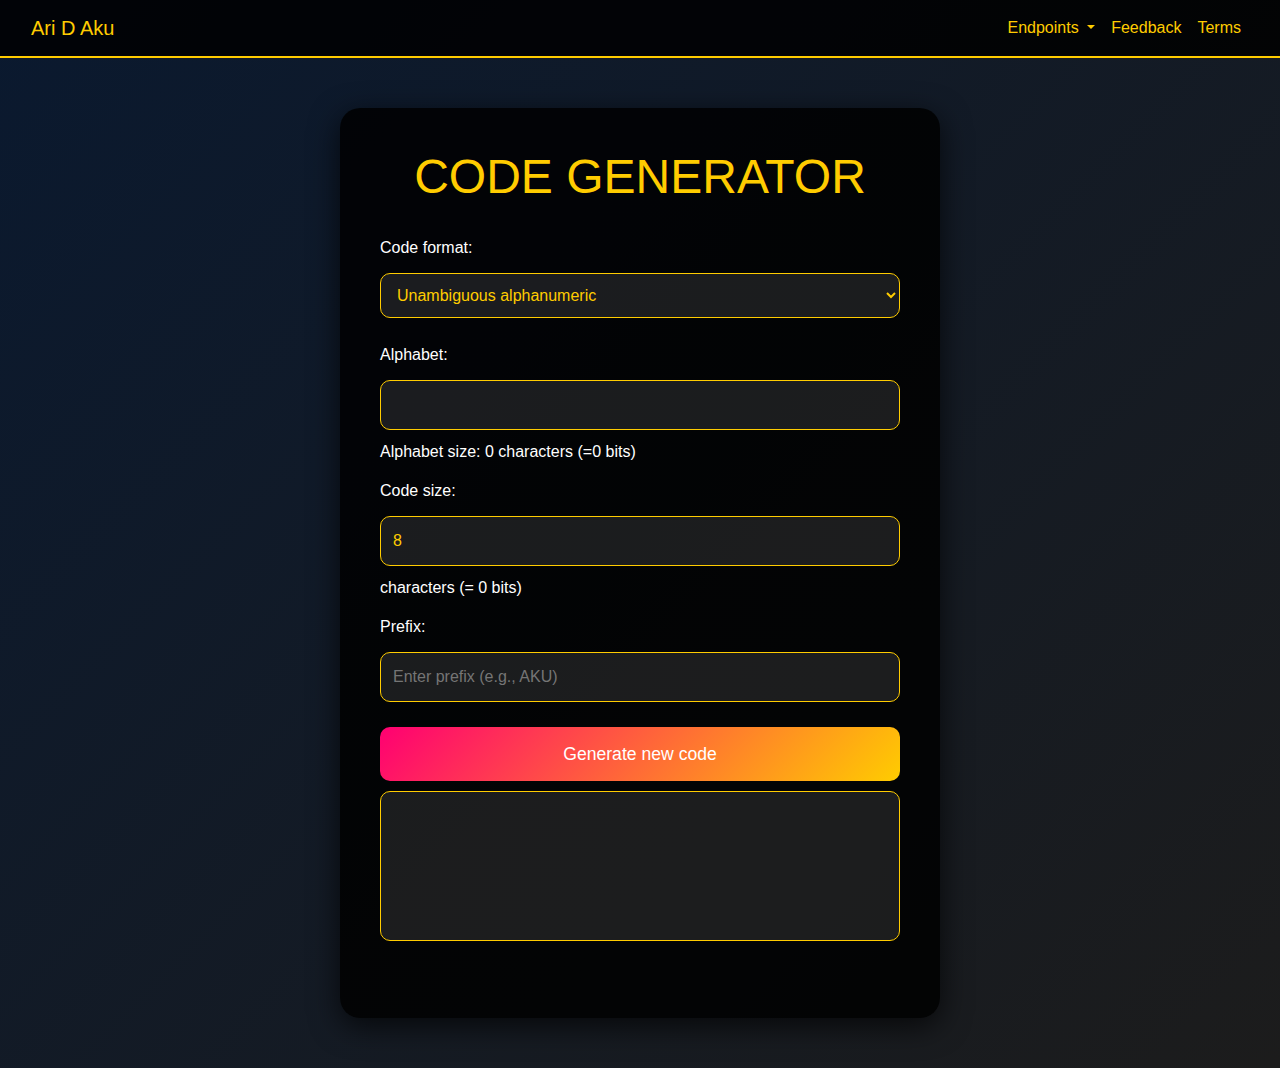
==== random_code_gen.html @ d325c036 "Update random_code_gen.html" ====
<!doctype html>
<html lang="en">

<head>
    <meta charset="UTF-8">
    <meta name="viewport" content="width=device-width, initial-scale=1.0">
    <meta http-equiv="X-UA-Compatible" content="ie=edge">
    <link rel="icon" type="image/x-icon" href="favicon.ico">
    <title>Task Generator</title>
    <!-- Bootstrap CSS -->
    <link rel="stylesheet" href="https://maxcdn.bootstrapcdn.com/bootstrap/4.5.2/css/bootstrap.min.css">
    <link rel="stylesheet" href="https://cdn.jsdelivr.net/npm/bootstrap-icons@1.10.0/font/bootstrap-icons.css">
    <style>
        body {
            font-family: 'Arial', sans-serif;
            background: linear-gradient(135deg, #0a192f, #1c1c1c);
            color: #fff;
            display: flex;
            flex-direction: column;
            min-height: 100vh;
        }

        .navbar {
            background: rgba(0, 0, 0, 0.85);
            border-bottom: 2px solid #ffcc00;
        }

        .navbar-brand {
            color: #ffcc00 !important;
        }

        .navbar-nav .nav-link {
            color: #ffcc00 !important;
            transition: color 0.3s;
        }

        .navbar-nav .nav-link:hover {
            color: #fff !important;
        }

        .dropdown-menu {
            background-color: rgba(0, 0, 0, 0.9);
            border: 1px solid #ffcc00;
            border-radius: 10px;
        }

        .dropdown-item {
            color: #ffcc00;
        }

        .dropdown-item:hover {
            background-color: rgba(255, 204, 0, 0.2);
            color: #fff;
        }

        .dropdown-item.disabled {
            color: rgba(255, 204, 0, 0.5); /* Dimmed color for disabled item */
        }

        .container {
            background: rgba(0, 0, 0, 0.85);
            border-radius: 20px;
            padding: 40px;
            width: 90%;
            max-width: 600px;
            margin: 50px auto;
            box-shadow: 0 8px 30px rgba(0, 0, 0, 0.7);
            text-align: center;
        }

        h1 {
            font-size: 3rem;
            color: #ffcc00;
            margin-bottom: 30px;
            text-transform: uppercase;
        }

        select, input, textarea {
            width: 100%;
            padding: 12px;
            margin: 10px 0;
            border-radius: 10px;
            border: 1px solid #ffcc00;
            background-color: rgba(255, 255, 255, 0.1);
            color: #ffcc00;
            font-size: 1rem;
            transition: background-color 0.3s, transform 0.3s;
        }

        select:focus, input:focus, textarea:focus {
            background-color: rgba(255, 255, 255, 0.2);
            outline: none;
            transform: scale(1.02);
        }

        textarea {
            resize: none;
            height: 150px;
        }

        .btn {
            background: linear-gradient(135deg, #ff0072, #ffcc00);
            color: #fff;
            padding: 14px;
            border: none;
            border-radius: 10px;
            font-size: 1.1rem;
            cursor: pointer;
            transition: background 0.3s, transform 0.3s;
            width: 100%;
        }

        .btn:hover {
            background: linear-gradient(135deg, #e6005c, #e6b800);
            transform: translateY(-3px);
        }

        .box {
            margin: 20px 0;
            text-align: left;
        }

        .box p {
            margin-bottom: 15px;
        }

        .box select, .box input {
            margin-top: 5px;
        }

        footer {
            margin-top: auto;
            font-size: 12px;
            color: #fff;
            text-align: center;
            padding: 20px 0;
        }
    </style>

</head>

<body onLoad="init()">

     <!-- Navbar -->
    <nav class="navbar navbar-expand-lg navbar-dark">
        <div class="container-fluid">
            <a class="navbar-brand" href="index">Ari D Aku</a>
            <button class="navbar-toggler" type="button" data-bs-toggle="collapse" data-bs-target="#navbarNav"
                aria-controls="navbarNav" aria-expanded="false" aria-label="Toggle navigation">
                <span class="navbar-toggler-icon"></span>
            </button>
            <div class="collapse navbar-collapse justify-content-end" id="navbarNav"> <!-- Align to the right -->
                <ul class="navbar-nav ms-md-auto">
                    <li class="nav-item dropdown">
                        <a class="nav-link dropdown-toggle" href="#" id="endpointsDropdown" role="button" data-toggle="dropdown" aria-haspopup="true" aria-expanded="false">
                            Endpoints
                        </a>
                        <div class="dropdown-menu" aria-labelledby="endpointsDropdown">
                            <a class="dropdown-item" href="random_task_gen">Task Generator</a>
                            <a class="dropdown-item" href="random_code_gen">Code Generator</a>
                            <a class="dropdown-item disabled" href="#">More Coming Soon</a>
                        </div>
                    </li>
                    <li class="nav-item">
                        <a class="nav-link active" href="feedback"><i class="me-2"></i>Feedback</a>
                    </li>
                    <li class="nav-item">
                        <a class="nav-link active" href="term"><i class="me-2"></i>Terms</a>
                    </li>
                </ul>
            </div>
        </div>
    </nav>

    <div class="container">
        <h1>Code Generator</h1>

        <div class="box">
            <p>
                <label for="codeformat">Code format:</label>
                <select id="codeformat" onChange="generate_code_with_new_alphabet(true)">
                    <option value="hex">Hex</option>
                    <option value="dec">Decimal</option>
                    <option value="bin">Binary</option>
                    <option value="mime64">MIME base64</option>
                    <option value="unambig_ascii">Unambiguous ASCII</option>
                    <option value="unambig_alphanum" selected>Unambiguous alphanumeric</option>
                    <option value="user">User defined</option>
                </select>
            </p>

            <p>
                <label for="alphabet">Alphabet:</label>
                <input type="text" id="alphabet" onFocus="this.select()" onChange="generate_code_with_new_alphabet(false)">
                <span>Alphabet size: <span id="alph_nchars">0</span> characters (=<span id="alph_nbits">0</span> bits)</span>
            </p>

            <p>
                <label for="codesize">Code size:</label>
                <input type="text" id="codesize" value="8" size="4" maxlength="4" onFocus="this.select()" onChange="generate_code()"> characters 
                (= <span id="code_nbits">0</span> bits)
            </p>

            <p>
                <label for="prefix">Prefix:</label>
                <input type="text" id="prefix" onFocus="this.select()" placeholder="Enter prefix (e.g., AKU)">
            </p>

            <button class="btn" type="button" onClick="generate_code()">Generate new code</button>
            <textarea id="code" readonly onFocus="this.select()"></textarea>
        </div>
    </div>

    <!-- Bootstrap JS, Popper.js, and jQuery -->
    <script src="https://code.jquery.com/jquery-3.5.1.slim.min.js"></script>
    <script src="https://cdn.jsdelivr.net/npm/@popperjs/core@2.9.2/dist/umd/popper.min.js"></script>
    <script src="https://stackpath.bootstrapcdn.com/bootstrap/4.5.2/js/bootstrap.min.js"></script>

</body>

</html>
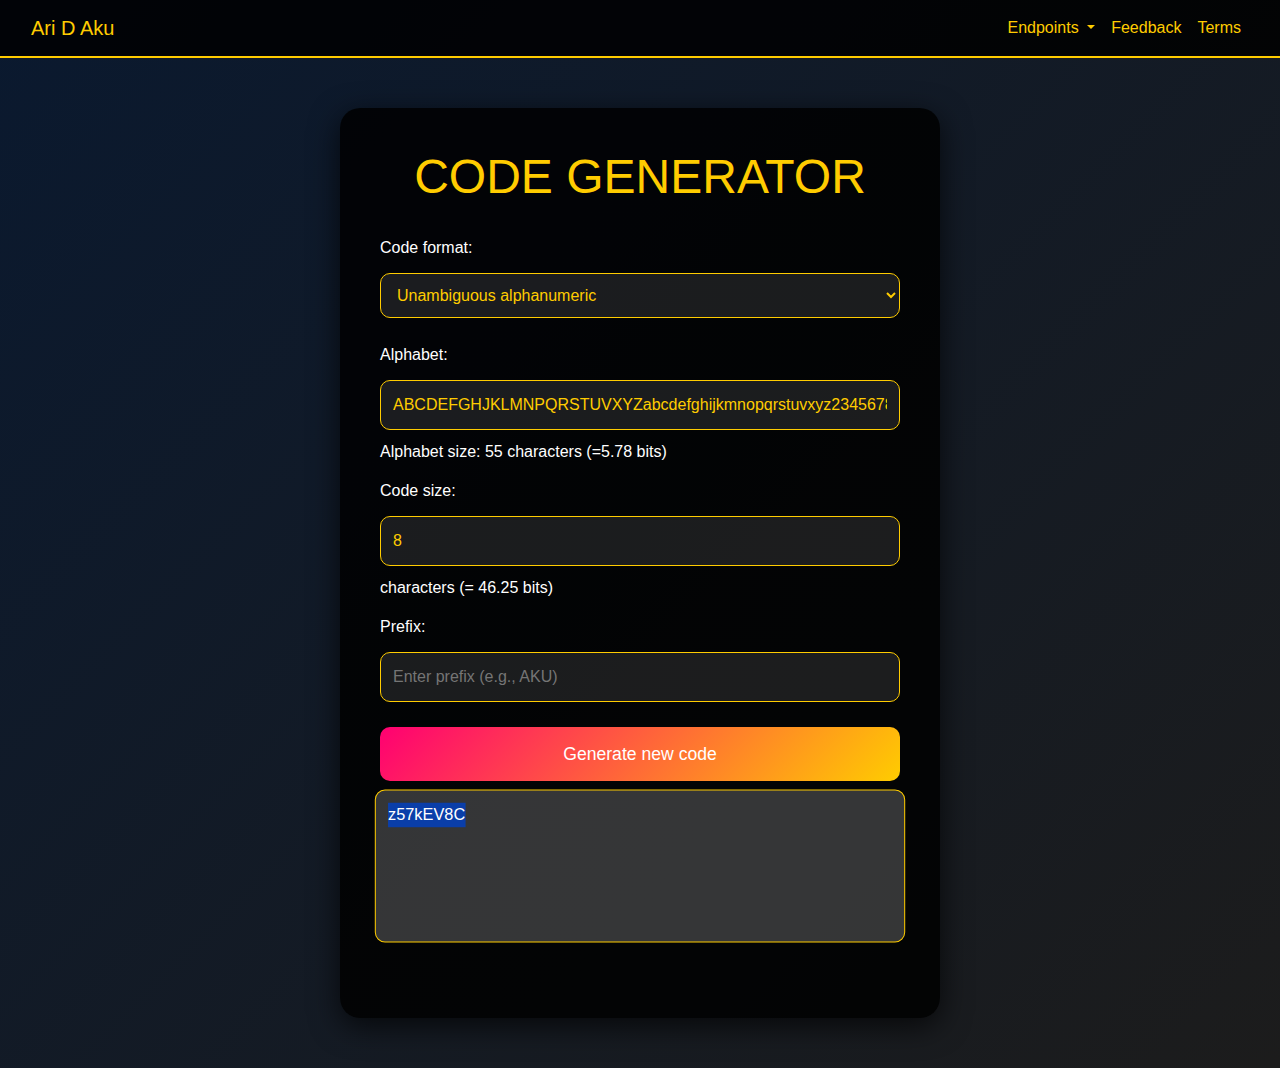
==== commit d0919ff6: "Update random_code_gen.html" ====
--- a/random_code_gen.html
+++ b/random_code_gen.html
@@ -137,6 +137,128 @@
         }
     </style>
 
+        <script type="text/javascript">
+        "use strict";
+
+        var codeformat_elem;
+        var alphabet_elem;
+        var alphabet_nchars_elem;
+        var alphabet_nbits_elem;
+        var codesize_elem;
+        var code_nbits_elem;
+        var code_elem;
+        var prefix_elem; // New variable for prefix input
+
+        const alphabets = {
+            hex: '0123456789ABCDEF',
+            dec: '0123456789',
+            bin: '01',
+            mime64: 'ABCDEFGHIJKLMNOPQRSTUVWXYZabcdefghijklmnopqrstuvwxyz0123456789+/',
+            unambig_ascii: 'ABCDEFGHJKLMNPQRSTUVXYZabcdefghijkmnopqrstuvxyz23456789!#$%&*+-./:;=?@[\]{}',
+            unambig_alphanum: 'ABCDEFGHJKLMNPQRSTUVXYZabcdefghijkmnopqrstuvxyz23456789'
+        };
+
+        var current_alphabet_codepoints;
+
+        function utf16_string_to_unicode_list(s) {
+            var unicode_list = [];
+            for (var i = 0; i < s.length; i++) {
+                var unicode_code = s.charCodeAt(i);
+                if (unicode_code >= 0xD800 && unicode_code < 0xDC00 && i < s.length - 1) {
+                    var utf16_2nd_code = s.charCodeAt(++i);
+                    if (utf16_2nd_code < 0xDC00 || utf16_2nd_code >= 0xE000) {
+                        i--;
+                    } else {
+                        unicode_code = (((unicode_code - 0xD800) << 10) | (utf16_2nd_code - 0xDC00)) + 0x10000;
+                    }
+                }
+                unicode_list.push(unicode_code);
+            }
+            return unicode_list;
+        }
+
+        function codepoint_to_utf16_string(code) {
+            if (code < 0x10000) {
+                return String.fromCharCode(code);
+            } else if (code >= 0x110000) {
+                return '\uFFFD';
+            } else {
+                code -= 0x10000;
+                return String.fromCharCode((code >> 10) + 0xD800, (code & 0x3FF) + 0xDC00);
+            }
+        }
+
+        function generate_code() {
+            const nchars = +codesize_elem.value;
+            const prefix = prefix_elem.value.trim(); // Get the prefix value
+            if (isNaN(nchars) || (nchars < 1) || (nchars > 1000)) {
+                code_elem.value = 'Invalid code size! Must be 1 - 1000.';
+                return;
+            }
+            const format = codeformat_elem.value;
+            const is_unambig = format.startsWith('unambig');
+            const alphlen = current_alphabet_codepoints.length;
+            code_nbits_elem.innerText = (nchars * Math.log2(alphlen)).toFixed(2);
+            let code = prefix; // Start the code with the prefix
+            let last_ch = '';
+            for (let i = 0; i < nchars; i++) {
+                let ch;
+                do {
+                    const codepoint = current_alphabet_codepoints[Math.floor(Math.random() * alphlen)];
+                    ch = codepoint_to_utf16_string(codepoint);
+                } while (is_unambig && ['vv', 'VV', 'rn', 'rm'].includes(last_ch + ch));
+                code += ch; // Append to the code
+                last_ch = ch;
+            }
+            code_elem.value = code; // Set the final code
+            code_elem.focus();
+            code_elem.select();
+        }
+
+        function generate_code_with_new_alphabet(use_predefined) {
+            if (use_predefined) {
+                const format = codeformat_elem.value;
+                const alphabet = alphabets[format];
+                if (alphabet) {
+                    alphabet_elem.value = alphabet;
+                } else {
+                    codeformat_elem.value = 'user';
+                }
+                current_alphabet_codepoints = utf16_string_to_unicode_list(alphabet_elem.value);
+            } else {
+                current_alphabet_codepoints = utf16_string_to_unicode_list(alphabet_elem.value);
+                current_alphabet_codepoints = Array.from(new Set(current_alphabet_codepoints));
+                alphabet_elem.value = unicode_list_to_utf16_string(current_alphabet_codepoints);
+                codeformat_elem.value = 'user';
+                for (const format in alphabets) {
+                    if (alphabet_elem.value == alphabets[format]) {
+                        codeformat_elem.value = format;
+                        break;
+                    }
+                }
+            }
+            alphabet_nchars_elem.innerText = current_alphabet_codepoints.length
+            alphabet_nbits_elem.innerText = Math.log2(current_alphabet_codepoints.length).toFixed(2);
+            generate_code();
+        }
+
+        function init() {
+            codeformat_elem = document.getElementById('codeformat');
+            alphabet_elem = document.getElementById('alphabet');
+            alphabet_nchars_elem = document.getElementById('alph_nchars');
+            alphabet_nbits_elem = document.getElementById('alph_nbits');
+            codesize_elem = document.getElementById('codesize');
+            code_nbits_elem = document.getElementById('code_nbits');
+            code_elem = document.getElementById('code');
+            prefix_elem = document.getElementById('prefix'); // Initialize prefix element
+
+            generate_code_with_new_alphabet(true); // Use default alphabet
+        }
+
+        window.addEventListener('load', init, false);
+    </script>
+
+    
 </head>
 
 <body onLoad="init()">
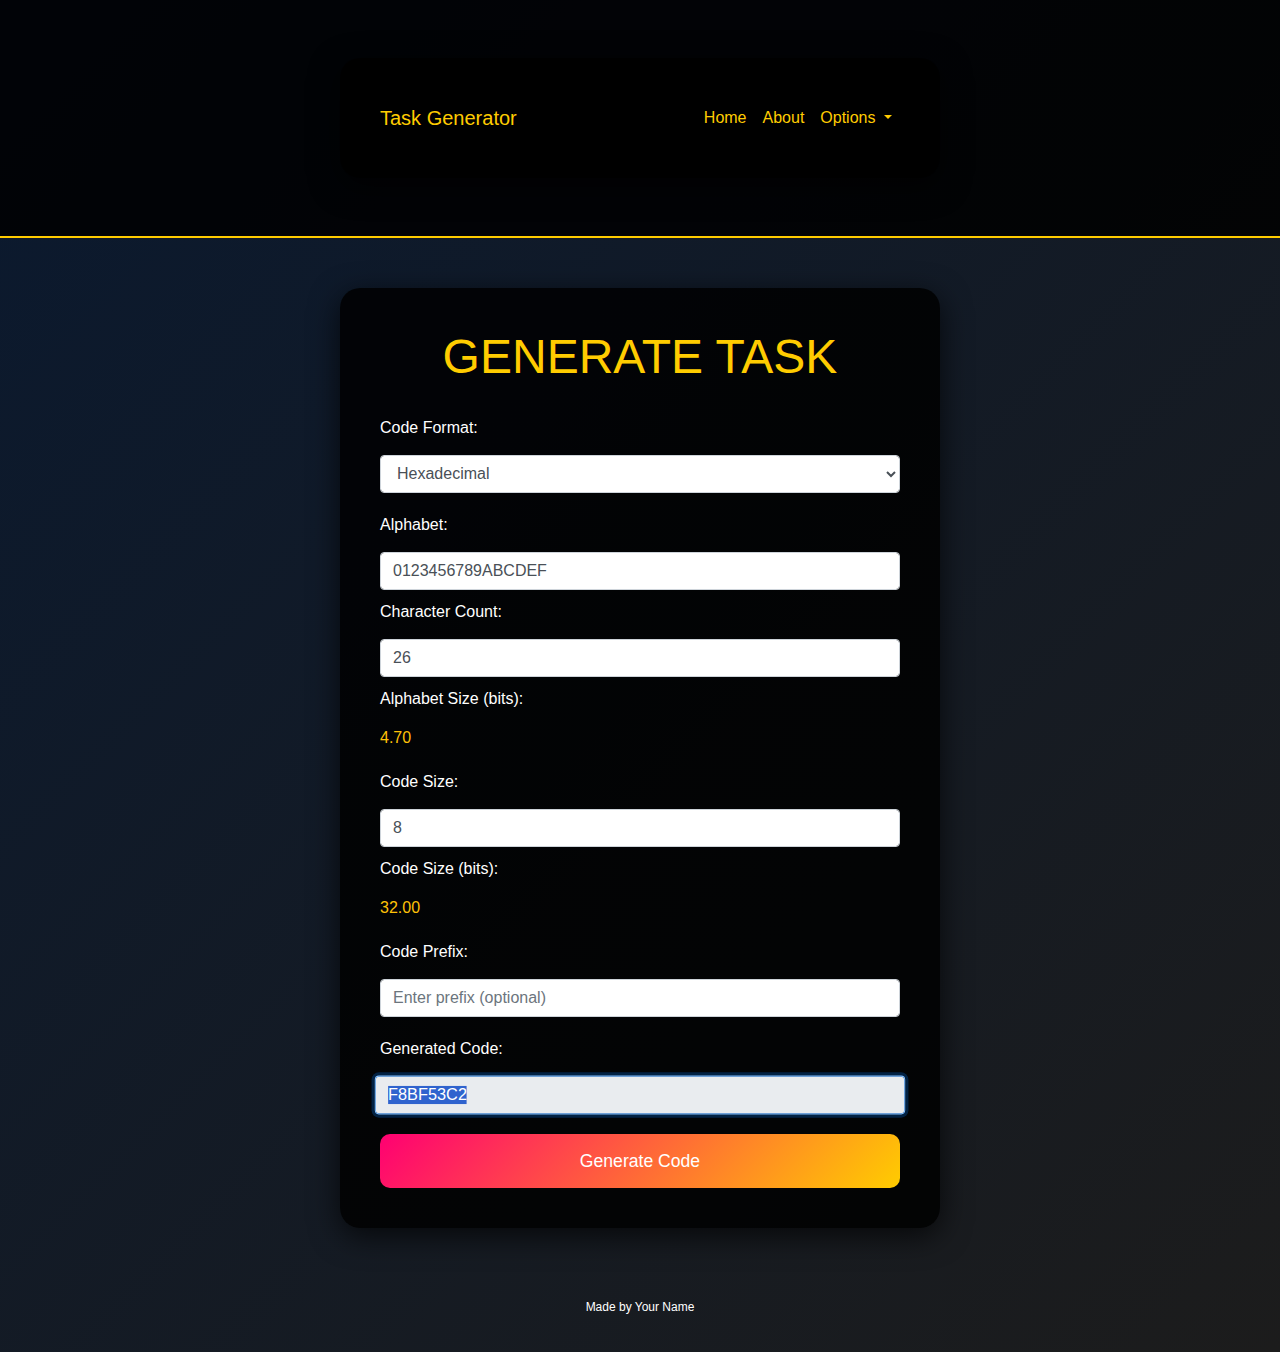
==== commit 9408af5f: "Update random_code_gen.html" ====
--- a/random_code_gen.html
+++ b/random_code_gen.html
@@ -31,11 +31,12 @@
 
         .navbar-nav .nav-link {
             color: #ffcc00 !important;
-            transition: color 0.3s;
+            transition: color 0.3s, transform 0.3s;
         }
 
         .navbar-nav .nav-link:hover {
             color: #fff !important;
+            transform: scale(1.1);
         }
 
         .dropdown-menu {
@@ -54,7 +55,7 @@
         }
 
         .dropdown-item.disabled {
-            color: rgba(255, 204, 0, 0.5); /* Dimmed color for disabled item */
+            color: rgba(255, 204, 0, 0.5);
         }
 
         .container {
@@ -66,6 +67,11 @@
             margin: 50px auto;
             box-shadow: 0 8px 30px rgba(0, 0, 0, 0.7);
             text-align: center;
+            transition: transform 0.3s;
+        }
+
+        .container:hover {
+            transform: scale(1.02);
         }
 
         h1 {
@@ -75,7 +81,9 @@
             text-transform: uppercase;
         }
 
-        select, input, textarea {
+        select,
+        input,
+        textarea {
             width: 100%;
             padding: 12px;
             margin: 10px 0;
@@ -84,13 +92,22 @@
             background-color: rgba(255, 255, 255, 0.1);
             color: #ffcc00;
             font-size: 1rem;
-            transition: background-color 0.3s, transform 0.3s;
-        }
-
-        select:focus, input:focus, textarea:focus {
+            transition: background-color 0.3s, transform 0.3s, box-shadow 0.3s;
+        }
+
+        select:hover,
+        input:hover,
+        textarea:hover {
+            box-shadow: 0 0 10px rgba(255, 204, 0, 0.5);
+        }
+
+        select:focus,
+        input:focus,
+        textarea:focus {
             background-color: rgba(255, 255, 255, 0.2);
             outline: none;
             transform: scale(1.02);
+            box-shadow: 0 0 10px rgba(255, 204, 0, 0.7);
         }
 
         textarea {
@@ -106,13 +123,14 @@
             border-radius: 10px;
             font-size: 1.1rem;
             cursor: pointer;
-            transition: background 0.3s, transform 0.3s;
+            transition: background 0.3s, transform 0.3s, box-shadow 0.3s;
             width: 100%;
         }
 
         .btn:hover {
             background: linear-gradient(135deg, #e6005c, #e6b800);
             transform: translateY(-3px);
+            box-shadow: 0 5px 15px rgba(255, 204, 0, 0.5);
         }
 
         .box {
@@ -124,7 +142,8 @@
             margin-bottom: 15px;
         }
 
-        .box select, .box input {
+        .box select,
+        .box input {
             margin-top: 5px;
         }
 
@@ -137,7 +156,7 @@
         }
     </style>
 
-        <script type="text/javascript">
+    <script type="text/javascript">
         "use strict";
 
         var codeformat_elem;
@@ -227,67 +246,54 @@
                 current_alphabet_codepoints = utf16_string_to_unicode_list(alphabet_elem.value);
             } else {
                 current_alphabet_codepoints = utf16_string_to_unicode_list(alphabet_elem.value);
-                current_alphabet_codepoints = Array.from(new Set(current_alphabet_codepoints));
-                alphabet_elem.value = unicode_list_to_utf16_string(current_alphabet_codepoints);
-                codeformat_elem.value = 'user';
-                for (const format in alphabets) {
-                    if (alphabet_elem.value == alphabets[format]) {
-                        codeformat_elem.value = format;
-                        break;
-                    }
-                }
-            }
-            alphabet_nchars_elem.innerText = current_alphabet_codepoints.length
-            alphabet_nbits_elem.innerText = Math.log2(current_alphabet_codepoints.length).toFixed(2);
+            }
+            codesize_elem.value = Math.min(Math.max(codesize_elem.value, 1), 1000);
             generate_code();
         }
 
         function init() {
             codeformat_elem = document.getElementById('codeformat');
             alphabet_elem = document.getElementById('alphabet');
-            alphabet_nchars_elem = document.getElementById('alph_nchars');
-            alphabet_nbits_elem = document.getElementById('alph_nbits');
+            alphabet_nchars_elem = document.getElementById('alphabet_nchars');
+            alphabet_nbits_elem = document.getElementById('alphabet_nbits');
             codesize_elem = document.getElementById('codesize');
             code_nbits_elem = document.getElementById('code_nbits');
             code_elem = document.getElementById('code');
             prefix_elem = document.getElementById('prefix'); // Initialize prefix element
-
-            generate_code_with_new_alphabet(true); // Use default alphabet
-        }
-
-        window.addEventListener('load', init, false);
+            codeformat_elem.addEventListener('change', function () { generate_code_with_new_alphabet(true); });
+            alphabet_elem.addEventListener('input', function () { generate_code_with_new_alphabet(false); });
+            alphabet_nchars_elem.addEventListener('input', function () { alphabet_nbits_elem.innerText = (Math.log2(+alphabet_nchars_elem.value)).toFixed(2); });
+            codesize_elem.addEventListener('input', function () { generate_code(); });
+            prefix_elem.addEventListener('input', function () { generate_code(); }); // Event listener for prefix input
+            generate_code_with_new_alphabet(true);
+        }
+
+        window.onload = init;
     </script>
-
-    
 </head>
 
-<body onLoad="init()">
-
-     <!-- Navbar -->
+<body>
     <nav class="navbar navbar-expand-lg navbar-dark">
-        <div class="container-fluid">
-            <a class="navbar-brand" href="index">Ari D Aku</a>
-            <button class="navbar-toggler" type="button" data-bs-toggle="collapse" data-bs-target="#navbarNav"
-                aria-controls="navbarNav" aria-expanded="false" aria-label="Toggle navigation">
-                <span class="navbar-toggler-icon"></span>
-            </button>
-            <div class="collapse navbar-collapse justify-content-end" id="navbarNav"> <!-- Align to the right -->
-                <ul class="navbar-nav ms-md-auto">
-                    <li class="nav-item dropdown">
-                        <a class="nav-link dropdown-toggle" href="#" id="endpointsDropdown" role="button" data-toggle="dropdown" aria-haspopup="true" aria-expanded="false">
-                            Endpoints
-                        </a>
-                        <div class="dropdown-menu" aria-labelledby="endpointsDropdown">
-                            <a class="dropdown-item" href="random_task_gen">Task Generator</a>
-                            <a class="dropdown-item" href="random_code_gen">Code Generator</a>
-                            <a class="dropdown-item disabled" href="#">More Coming Soon</a>
-                        </div>
+        <div class="container">
+            <a class="navbar-brand" href="#">Task Generator</a>
+            <div class="collapse navbar-collapse" id="navbarNav">
+                <ul class="navbar-nav ml-auto">
+                    <li class="nav-item">
+                        <a class="nav-link active" href="#">Home</a>
                     </li>
                     <li class="nav-item">
-                        <a class="nav-link active" href="feedback"><i class="me-2"></i>Feedback</a>
+                        <a class="nav-link" href="#">About</a>
                     </li>
-                    <li class="nav-item">
-                        <a class="nav-link active" href="term"><i class="me-2"></i>Terms</a>
+                    <li class="nav-item dropdown">
+                        <a class="nav-link dropdown-toggle" href="#" id="navbarDropdown" role="button" data-toggle="dropdown" aria-haspopup="true" aria-expanded="false">
+                            Options
+                        </a>
+                        <div class="dropdown-menu" aria-labelledby="navbarDropdown">
+                            <a class="dropdown-item" href="#">Action 1</a>
+                            <a class="dropdown-item" href="#">Action 2</a>
+                            <div class="dropdown-divider"></div>
+                            <a class="dropdown-item disabled" href="#">Something else here</a>
+                        </div>
                     </li>
                 </ul>
             </div>
@@ -295,49 +301,52 @@
     </nav>
 
     <div class="container">
-        <h1>Code Generator</h1>
-
-        <div class="box">
-            <p>
-                <label for="codeformat">Code format:</label>
-                <select id="codeformat" onChange="generate_code_with_new_alphabet(true)">
-                    <option value="hex">Hex</option>
-                    <option value="dec">Decimal</option>
-                    <option value="bin">Binary</option>
-                    <option value="mime64">MIME base64</option>
-                    <option value="unambig_ascii">Unambiguous ASCII</option>
-                    <option value="unambig_alphanum" selected>Unambiguous alphanumeric</option>
-                    <option value="user">User defined</option>
-                </select>
-            </p>
-
-            <p>
-                <label for="alphabet">Alphabet:</label>
-                <input type="text" id="alphabet" onFocus="this.select()" onChange="generate_code_with_new_alphabet(false)">
-                <span>Alphabet size: <span id="alph_nchars">0</span> characters (=<span id="alph_nbits">0</span> bits)</span>
-            </p>
-
-            <p>
-                <label for="codesize">Code size:</label>
-                <input type="text" id="codesize" value="8" size="4" maxlength="4" onFocus="this.select()" onChange="generate_code()"> characters 
-                (= <span id="code_nbits">0</span> bits)
-            </p>
-
-            <p>
-                <label for="prefix">Prefix:</label>
-                <input type="text" id="prefix" onFocus="this.select()" placeholder="Enter prefix (e.g., AKU)">
-            </p>
-
-            <button class="btn" type="button" onClick="generate_code()">Generate new code</button>
-            <textarea id="code" readonly onFocus="this.select()"></textarea>
-        </div>
+        <h1>Generate Task</h1>
+        <div class="box">
+            <p>Code Format:</p>
+            <select id="codeformat" class="form-control">
+                <option value="hex">Hexadecimal</option>
+                <option value="dec">Decimal</option>
+                <option value="bin">Binary</option>
+                <option value="mime64">Base64</option>
+                <option value="unambig_ascii">Unambiguous ASCII</option>
+                <option value="unambig_alphanum">Unambiguous Alphanumeric</option>
+                <option value="user">User-defined</option>
+            </select>
+        </div>
+        <div class="box">
+            <p>Alphabet:</p>
+            <input type="text" id="alphabet" class="form-control" value="ABCDEFGHIJKLMNOPQRSTUVWXYZ" />
+            <p>Character Count:</p>
+            <input type="number" id="alphabet_nchars" class="form-control" value="26" />
+            <p>Alphabet Size (bits):</p>
+            <p id="alphabet_nbits" class="text-warning">4.70</p>
+        </div>
+        <div class="box">
+            <p>Code Size:</p>
+            <input type="number" id="codesize" class="form-control" value="8" />
+            <p>Code Size (bits):</p>
+            <p id="code_nbits" class="text-warning">18.36</p>
+        </div>
+        <div class="box">
+            <p>Code Prefix:</p>
+            <input type="text" id="prefix" class="form-control" placeholder="Enter prefix (optional)" />
+        </div>
+        <div class="box">
+            <p>Generated Code:</p>
+            <input type="text" id="code" class="form-control" readonly />
+        </div>
+        <button type="button" class="btn" onclick="generate_code()">Generate Code</button>
     </div>
 
-    <!-- Bootstrap JS, Popper.js, and jQuery -->
+    <footer>
+        <p>Made by Your Name</p>
+    </footer>
+
+    <!-- Bootstrap JS and dependencies -->
     <script src="https://code.jquery.com/jquery-3.5.1.slim.min.js"></script>
-    <script src="https://cdn.jsdelivr.net/npm/@popperjs/core@2.9.2/dist/umd/popper.min.js"></script>
-    <script src="https://stackpath.bootstrapcdn.com/bootstrap/4.5.2/js/bootstrap.min.js"></script>
-
+    <script src="https://cdn.jsdelivr.net/npm/@popperjs/core@2.10.2/dist/umd/popper.min.js"></script>
+    <script src="https://maxcdn.bootstrapcdn.com/bootstrap/4.5.2/js/bootstrap.min.js"></script>
 </body>
 
 </html>
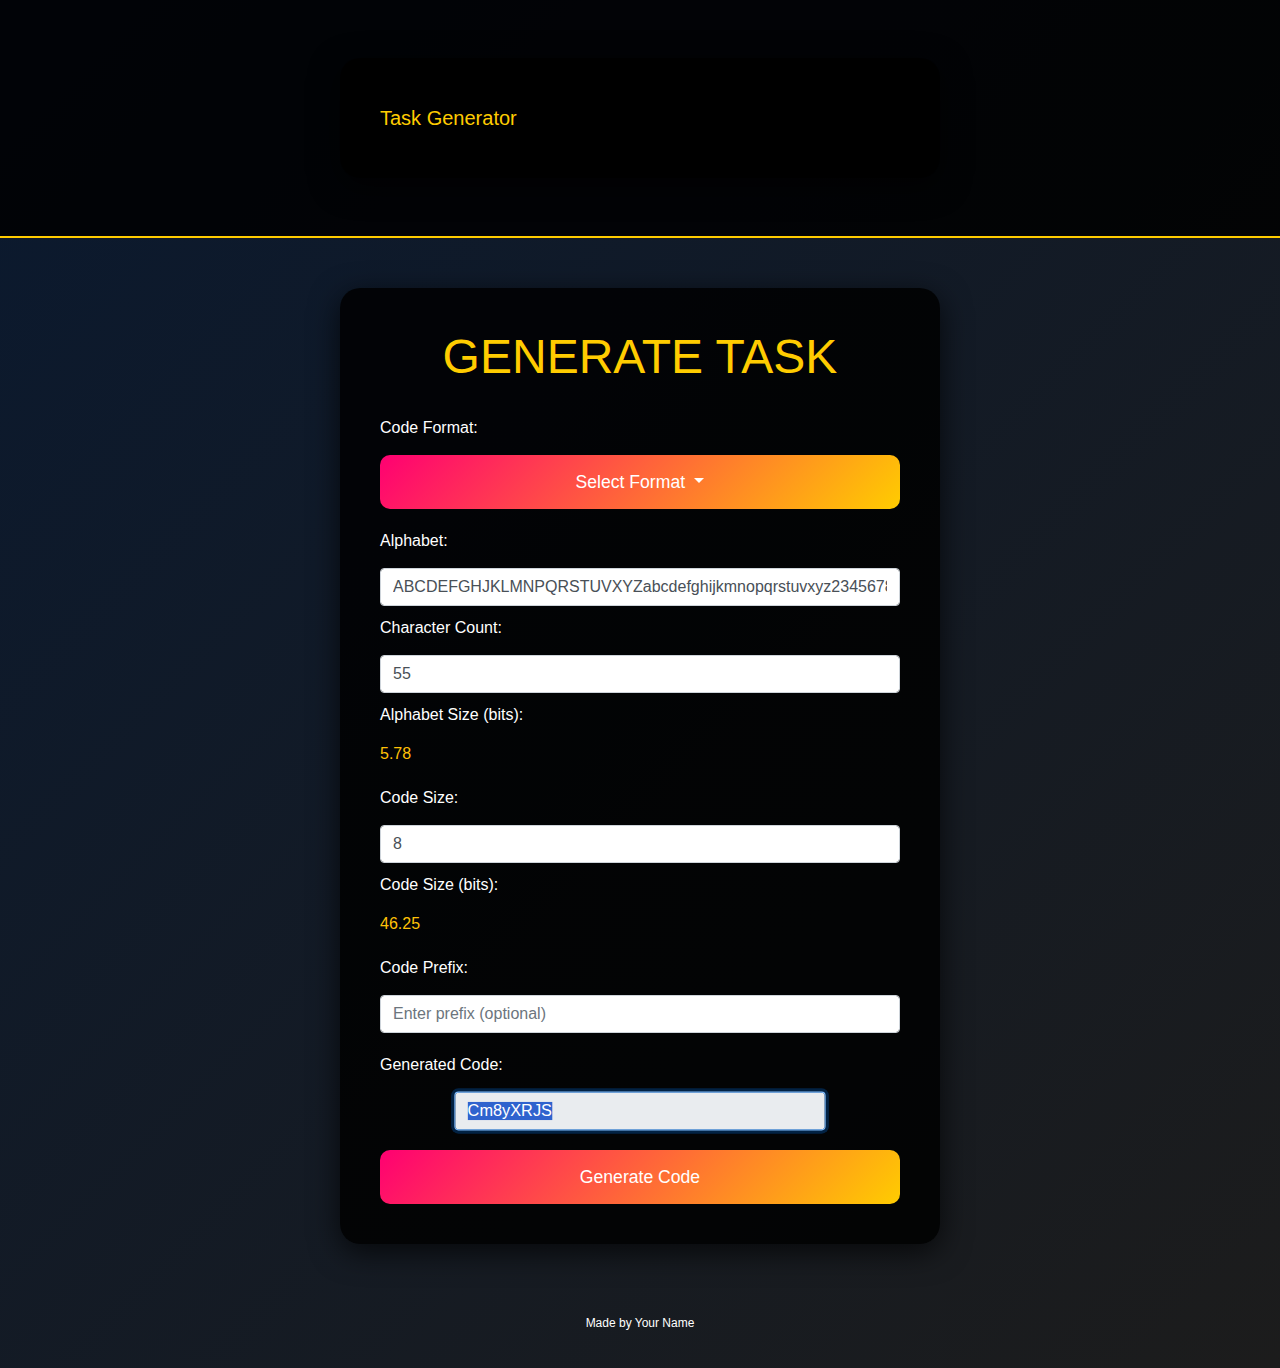
==== commit 3e0a806d: "Update random_code_gen.html" ====
--- a/random_code_gen.html
+++ b/random_code_gen.html
@@ -43,10 +43,12 @@
             background-color: rgba(0, 0, 0, 0.9);
             border: 1px solid #ffcc00;
             border-radius: 10px;
+            transition: background-color 0.3s;
         }
 
         .dropdown-item {
             color: #ffcc00;
+            transition: background-color 0.3s, color 0.3s;
         }
 
         .dropdown-item:hover {
@@ -113,6 +115,11 @@
         textarea {
             resize: none;
             height: 150px;
+        }
+
+        .generated-code {
+            width: 70%; /* Change width to make it smaller */
+            margin: 10px auto; /* Center it */
         }
 
         .btn {
@@ -241,12 +248,15 @@
                 if (alphabet) {
                     alphabet_elem.value = alphabet;
                 } else {
-                    codeformat_elem.value = 'user';
+                    codeformat_elem.value = 'unambig_alphanum';
+                    alphabet_elem.value = alphabets.unambig_alphanum;
                 }
                 current_alphabet_codepoints = utf16_string_to_unicode_list(alphabet_elem.value);
             } else {
                 current_alphabet_codepoints = utf16_string_to_unicode_list(alphabet_elem.value);
             }
+            alphabet_nchars_elem.value = current_alphabet_codepoints.length;
+            alphabet_nbits_elem.innerText = (Math.log2(current_alphabet_codepoints.length)).toFixed(2);
             codesize_elem.value = Math.min(Math.max(codesize_elem.value, 1), 1000);
             generate_code();
         }
@@ -276,27 +286,6 @@
     <nav class="navbar navbar-expand-lg navbar-dark">
         <div class="container">
             <a class="navbar-brand" href="#">Task Generator</a>
-            <div class="collapse navbar-collapse" id="navbarNav">
-                <ul class="navbar-nav ml-auto">
-                    <li class="nav-item">
-                        <a class="nav-link active" href="#">Home</a>
-                    </li>
-                    <li class="nav-item">
-                        <a class="nav-link" href="#">About</a>
-                    </li>
-                    <li class="nav-item dropdown">
-                        <a class="nav-link dropdown-toggle" href="#" id="navbarDropdown" role="button" data-toggle="dropdown" aria-haspopup="true" aria-expanded="false">
-                            Options
-                        </a>
-                        <div class="dropdown-menu" aria-labelledby="navbarDropdown">
-                            <a class="dropdown-item" href="#">Action 1</a>
-                            <a class="dropdown-item" href="#">Action 2</a>
-                            <div class="dropdown-divider"></div>
-                            <a class="dropdown-item disabled" href="#">Something else here</a>
-                        </div>
-                    </li>
-                </ul>
-            </div>
         </div>
     </nav>
 
@@ -304,15 +293,21 @@
         <h1>Generate Task</h1>
         <div class="box">
             <p>Code Format:</p>
-            <select id="codeformat" class="form-control">
-                <option value="hex">Hexadecimal</option>
-                <option value="dec">Decimal</option>
-                <option value="bin">Binary</option>
-                <option value="mime64">Base64</option>
-                <option value="unambig_ascii">Unambiguous ASCII</option>
-                <option value="unambig_alphanum">Unambiguous Alphanumeric</option>
-                <option value="user">User-defined</option>
-            </select>
+            <div class="dropdown">
+                <button class="btn dropdown-toggle" type="button" id="dropdownMenuButton" data-toggle="dropdown" aria-haspopup="true" aria-expanded="false">
+                    Select Format
+                </button>
+                <div class="dropdown-menu" aria-labelledby="dropdownMenuButton">
+                    <a class="dropdown-item" href="#" data-value="hex">Hexadecimal</a>
+                    <a class="dropdown-item" href="#" data-value="dec">Decimal</a>
+                    <a class="dropdown-item" href="#" data-value="bin">Binary</a>
+                    <a class="dropdown-item" href="#" data-value="mime64">Base64</a>
+                    <a class="dropdown-item" href="#" data-value="unambig_ascii">Unambiguous ASCII</a>
+                    <a class="dropdown-item" href="#" data-value="unambig_alphanum">Unambiguous Alphanumeric</a>
+                    <a class="dropdown-item disabled" href="#">User-defined</a>
+                </div>
+            </div>
+            <input type="hidden" id="codeformat" />
         </div>
         <div class="box">
             <p>Alphabet:</p>
@@ -334,7 +329,7 @@
         </div>
         <div class="box">
             <p>Generated Code:</p>
-            <input type="text" id="code" class="form-control" readonly />
+            <input type="text" id="code" class="form-control generated-code" readonly /> <!-- Adjusted class -->
         </div>
         <button type="button" class="btn" onclick="generate_code()">Generate Code</button>
     </div>
@@ -347,6 +342,19 @@
     <script src="https://code.jquery.com/jquery-3.5.1.slim.min.js"></script>
     <script src="https://cdn.jsdelivr.net/npm/@popperjs/core@2.10.2/dist/umd/popper.min.js"></script>
     <script src="https://maxcdn.bootstrapcdn.com/bootstrap/4.5.2/js/bootstrap.min.js"></script>
+
+    <script>
+        // Set dropdown functionality
+        document.querySelectorAll('.dropdown-item').forEach(item => {
+            item.addEventListener('click', function (event) {
+                event.preventDefault();
+                const value = this.getAttribute('data-value');
+                document.getElementById('codeformat').value = value; // Set the hidden input value
+                document.querySelector('.btn.dropdown-toggle').textContent = this.textContent; // Update button text
+                generate_code_with_new_alphabet(true); // Call function to update code
+            });
+        });
+    </script>
 </body>
 
 </html>
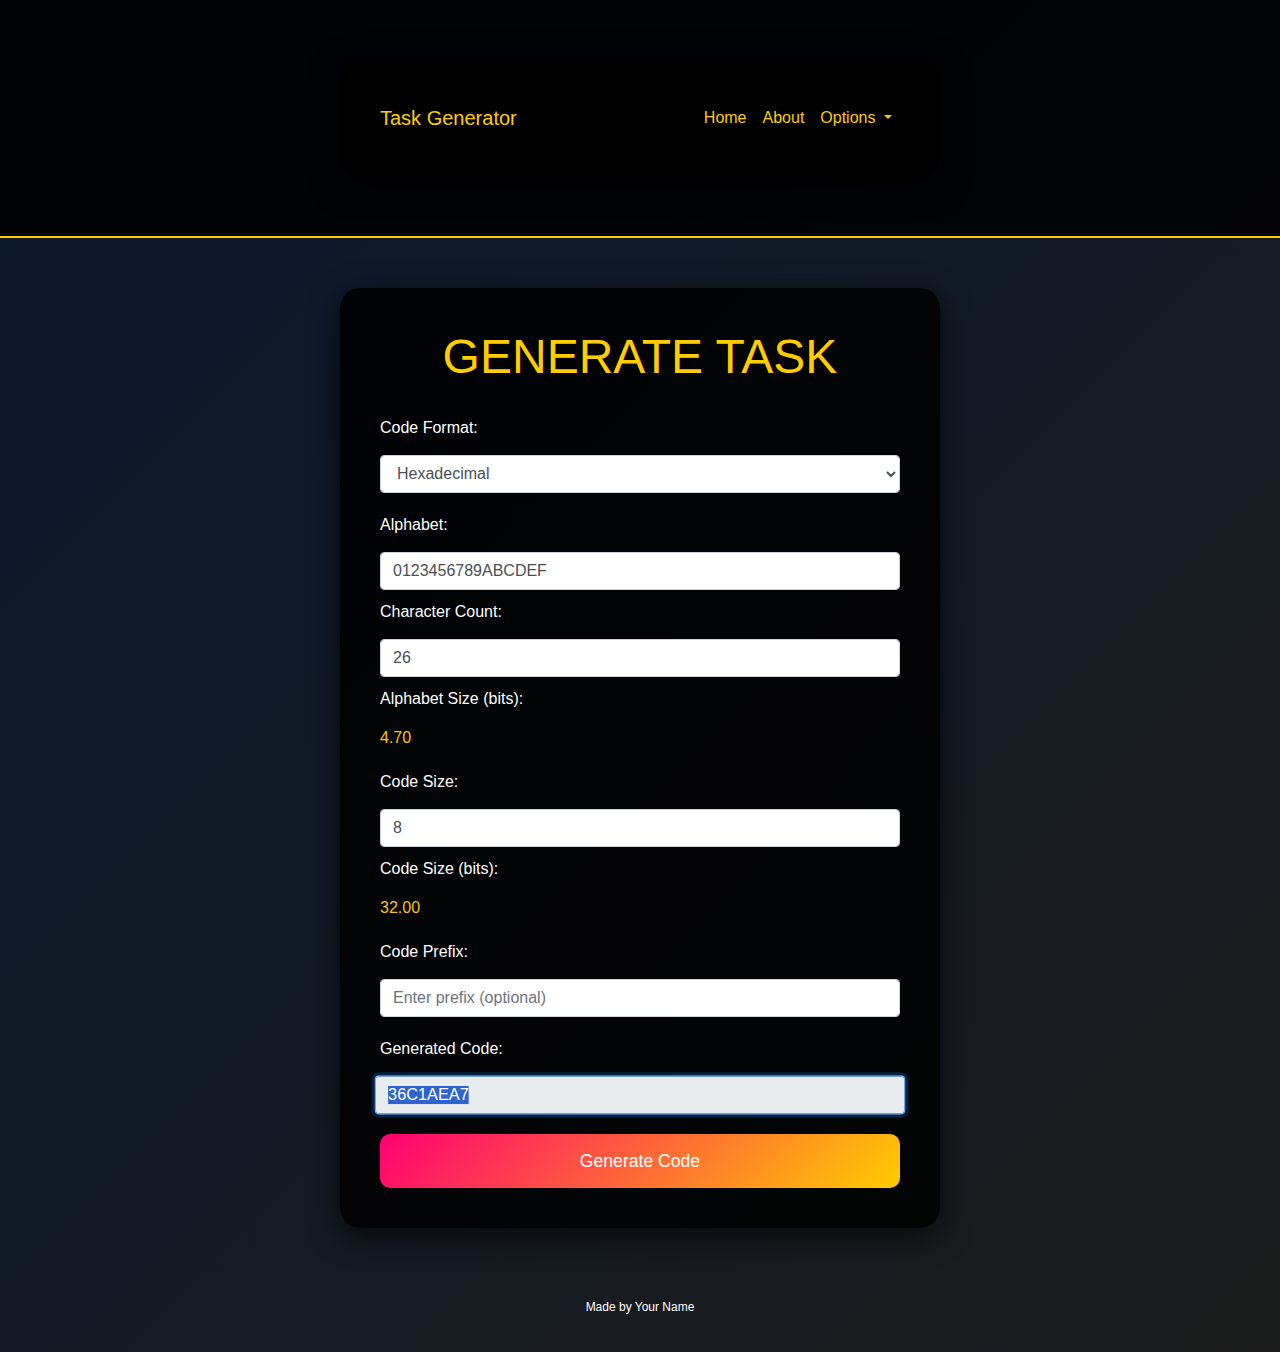
==== commit fd802f1e: "Update random_code_gen.html" ====
--- a/random_code_gen.html
+++ b/random_code_gen.html
@@ -43,12 +43,10 @@
             background-color: rgba(0, 0, 0, 0.9);
             border: 1px solid #ffcc00;
             border-radius: 10px;
-            transition: background-color 0.3s;
         }
 
         .dropdown-item {
             color: #ffcc00;
-            transition: background-color 0.3s, color 0.3s;
         }
 
         .dropdown-item:hover {
@@ -115,11 +113,6 @@
         textarea {
             resize: none;
             height: 150px;
-        }
-
-        .generated-code {
-            width: 70%; /* Change width to make it smaller */
-            margin: 10px auto; /* Center it */
         }
 
         .btn {
@@ -248,15 +241,12 @@
                 if (alphabet) {
                     alphabet_elem.value = alphabet;
                 } else {
-                    codeformat_elem.value = 'unambig_alphanum';
-                    alphabet_elem.value = alphabets.unambig_alphanum;
+                    codeformat_elem.value = 'user';
                 }
                 current_alphabet_codepoints = utf16_string_to_unicode_list(alphabet_elem.value);
             } else {
                 current_alphabet_codepoints = utf16_string_to_unicode_list(alphabet_elem.value);
             }
-            alphabet_nchars_elem.value = current_alphabet_codepoints.length;
-            alphabet_nbits_elem.innerText = (Math.log2(current_alphabet_codepoints.length)).toFixed(2);
             codesize_elem.value = Math.min(Math.max(codesize_elem.value, 1), 1000);
             generate_code();
         }
@@ -286,6 +276,27 @@
     <nav class="navbar navbar-expand-lg navbar-dark">
         <div class="container">
             <a class="navbar-brand" href="#">Task Generator</a>
+            <div class="collapse navbar-collapse" id="navbarNav">
+                <ul class="navbar-nav ml-auto">
+                    <li class="nav-item">
+                        <a class="nav-link active" href="#">Home</a>
+                    </li>
+                    <li class="nav-item">
+                        <a class="nav-link" href="#">About</a>
+                    </li>
+                    <li class="nav-item dropdown">
+                        <a class="nav-link dropdown-toggle" href="#" id="navbarDropdown" role="button" data-toggle="dropdown" aria-haspopup="true" aria-expanded="false">
+                            Options
+                        </a>
+                        <div class="dropdown-menu" aria-labelledby="navbarDropdown">
+                            <a class="dropdown-item" href="#">Action 1</a>
+                            <a class="dropdown-item" href="#">Action 2</a>
+                            <div class="dropdown-divider"></div>
+                            <a class="dropdown-item disabled" href="#">Something else here</a>
+                        </div>
+                    </li>
+                </ul>
+            </div>
         </div>
     </nav>
 
@@ -293,21 +304,15 @@
         <h1>Generate Task</h1>
         <div class="box">
             <p>Code Format:</p>
-            <div class="dropdown">
-                <button class="btn dropdown-toggle" type="button" id="dropdownMenuButton" data-toggle="dropdown" aria-haspopup="true" aria-expanded="false">
-                    Select Format
-                </button>
-                <div class="dropdown-menu" aria-labelledby="dropdownMenuButton">
-                    <a class="dropdown-item" href="#" data-value="hex">Hexadecimal</a>
-                    <a class="dropdown-item" href="#" data-value="dec">Decimal</a>
-                    <a class="dropdown-item" href="#" data-value="bin">Binary</a>
-                    <a class="dropdown-item" href="#" data-value="mime64">Base64</a>
-                    <a class="dropdown-item" href="#" data-value="unambig_ascii">Unambiguous ASCII</a>
-                    <a class="dropdown-item" href="#" data-value="unambig_alphanum">Unambiguous Alphanumeric</a>
-                    <a class="dropdown-item disabled" href="#">User-defined</a>
-                </div>
-            </div>
-            <input type="hidden" id="codeformat" />
+            <select id="codeformat" class="form-control">
+                <option value="hex">Hexadecimal</option>
+                <option value="dec">Decimal</option>
+                <option value="bin">Binary</option>
+                <option value="mime64">Base64</option>
+                <option value="unambig_ascii">Unambiguous ASCII</option>
+                <option value="unambig_alphanum">Unambiguous Alphanumeric</option>
+                <option value="user">User-defined</option>
+            </select>
         </div>
         <div class="box">
             <p>Alphabet:</p>
@@ -329,7 +334,7 @@
         </div>
         <div class="box">
             <p>Generated Code:</p>
-            <input type="text" id="code" class="form-control generated-code" readonly /> <!-- Adjusted class -->
+            <input type="text" id="code" class="form-control" readonly />
         </div>
         <button type="button" class="btn" onclick="generate_code()">Generate Code</button>
     </div>
@@ -342,19 +347,6 @@
     <script src="https://code.jquery.com/jquery-3.5.1.slim.min.js"></script>
     <script src="https://cdn.jsdelivr.net/npm/@popperjs/core@2.10.2/dist/umd/popper.min.js"></script>
     <script src="https://maxcdn.bootstrapcdn.com/bootstrap/4.5.2/js/bootstrap.min.js"></script>
-
-    <script>
-        // Set dropdown functionality
-        document.querySelectorAll('.dropdown-item').forEach(item => {
-            item.addEventListener('click', function (event) {
-                event.preventDefault();
-                const value = this.getAttribute('data-value');
-                document.getElementById('codeformat').value = value; // Set the hidden input value
-                document.querySelector('.btn.dropdown-toggle').textContent = this.textContent; // Update button text
-                generate_code_with_new_alphabet(true); // Call function to update code
-            });
-        });
-    </script>
 </body>
 
 </html>
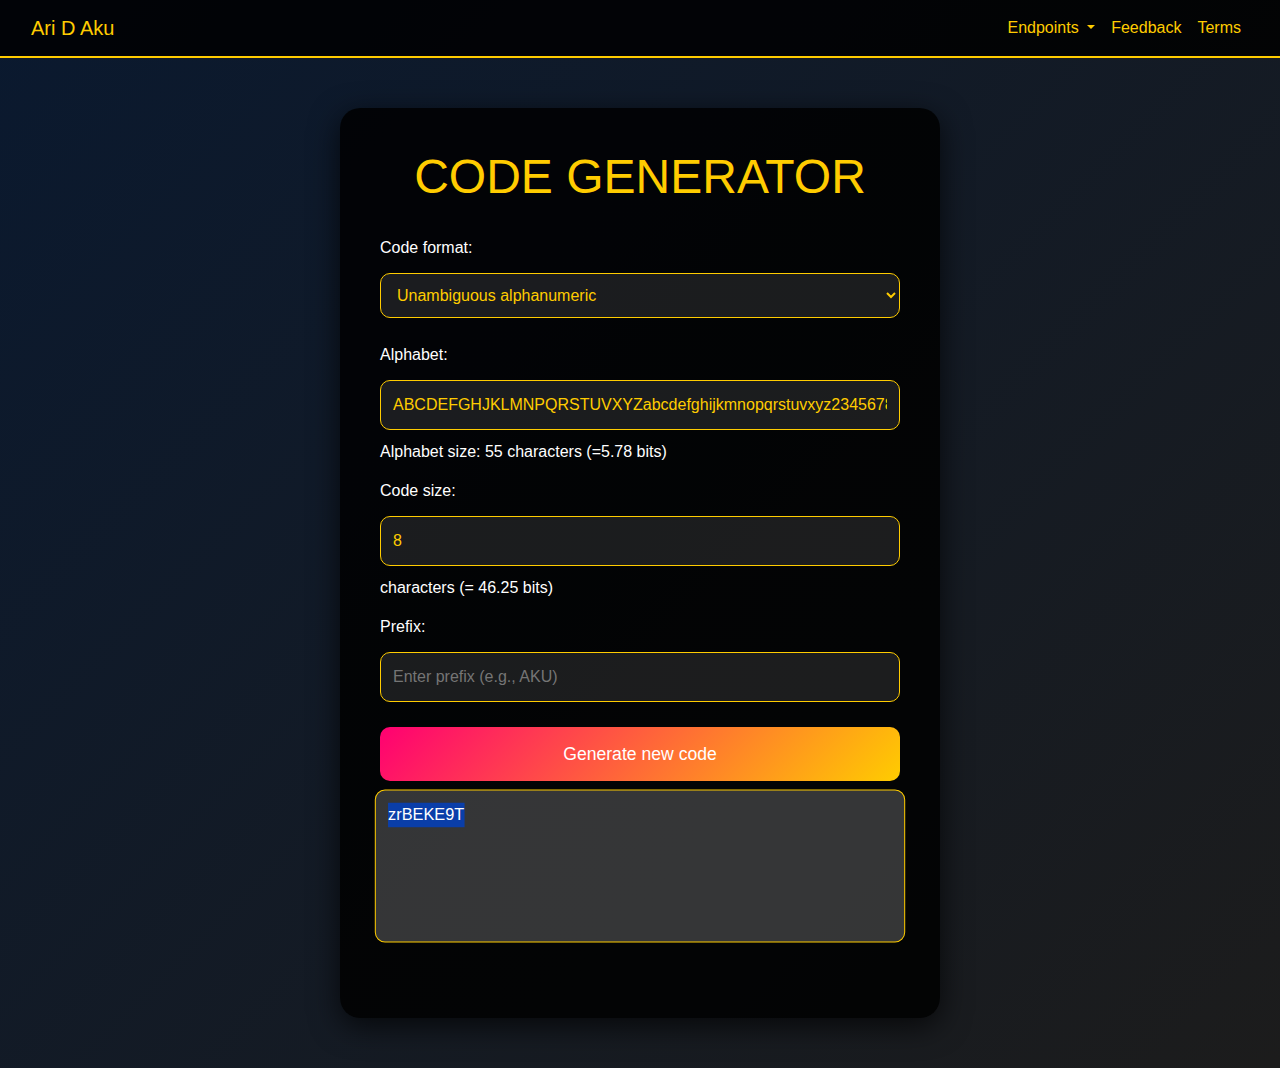
==== commit 29c23441: "Update random_code_gen.html" ====
--- a/random_code_gen.html
+++ b/random_code_gen.html
@@ -31,12 +31,11 @@
 
         .navbar-nav .nav-link {
             color: #ffcc00 !important;
-            transition: color 0.3s, transform 0.3s;
+            transition: color 0.3s;
         }
 
         .navbar-nav .nav-link:hover {
             color: #fff !important;
-            transform: scale(1.1);
         }
 
         .dropdown-menu {
@@ -55,7 +54,7 @@
         }
 
         .dropdown-item.disabled {
-            color: rgba(255, 204, 0, 0.5);
+            color: rgba(255, 204, 0, 0.5); /* Dimmed color for disabled item */
         }
 
         .container {
@@ -67,11 +66,6 @@
             margin: 50px auto;
             box-shadow: 0 8px 30px rgba(0, 0, 0, 0.7);
             text-align: center;
-            transition: transform 0.3s;
-        }
-
-        .container:hover {
-            transform: scale(1.02);
         }
 
         h1 {
@@ -81,9 +75,7 @@
             text-transform: uppercase;
         }
 
-        select,
-        input,
-        textarea {
+        select, input, textarea {
             width: 100%;
             padding: 12px;
             margin: 10px 0;
@@ -92,22 +84,13 @@
             background-color: rgba(255, 255, 255, 0.1);
             color: #ffcc00;
             font-size: 1rem;
-            transition: background-color 0.3s, transform 0.3s, box-shadow 0.3s;
-        }
-
-        select:hover,
-        input:hover,
-        textarea:hover {
-            box-shadow: 0 0 10px rgba(255, 204, 0, 0.5);
-        }
-
-        select:focus,
-        input:focus,
-        textarea:focus {
+            transition: background-color 0.3s, transform 0.3s;
+        }
+
+        select:focus, input:focus, textarea:focus {
             background-color: rgba(255, 255, 255, 0.2);
             outline: none;
             transform: scale(1.02);
-            box-shadow: 0 0 10px rgba(255, 204, 0, 0.7);
         }
 
         textarea {
@@ -123,14 +106,13 @@
             border-radius: 10px;
             font-size: 1.1rem;
             cursor: pointer;
-            transition: background 0.3s, transform 0.3s, box-shadow 0.3s;
+            transition: background 0.3s, transform 0.3s;
             width: 100%;
         }
 
         .btn:hover {
             background: linear-gradient(135deg, #e6005c, #e6b800);
             transform: translateY(-3px);
-            box-shadow: 0 5px 15px rgba(255, 204, 0, 0.5);
         }
 
         .box {
@@ -142,8 +124,7 @@
             margin-bottom: 15px;
         }
 
-        .box select,
-        .box input {
+        .box select, .box input {
             margin-top: 5px;
         }
 
@@ -156,7 +137,7 @@
         }
     </style>
 
-    <script type="text/javascript">
+        <script type="text/javascript">
         "use strict";
 
         var codeformat_elem;
@@ -246,54 +227,67 @@
                 current_alphabet_codepoints = utf16_string_to_unicode_list(alphabet_elem.value);
             } else {
                 current_alphabet_codepoints = utf16_string_to_unicode_list(alphabet_elem.value);
-            }
-            codesize_elem.value = Math.min(Math.max(codesize_elem.value, 1), 1000);
+                current_alphabet_codepoints = Array.from(new Set(current_alphabet_codepoints));
+                alphabet_elem.value = unicode_list_to_utf16_string(current_alphabet_codepoints);
+                codeformat_elem.value = 'user';
+                for (const format in alphabets) {
+                    if (alphabet_elem.value == alphabets[format]) {
+                        codeformat_elem.value = format;
+                        break;
+                    }
+                }
+            }
+            alphabet_nchars_elem.innerText = current_alphabet_codepoints.length
+            alphabet_nbits_elem.innerText = Math.log2(current_alphabet_codepoints.length).toFixed(2);
             generate_code();
         }
 
         function init() {
             codeformat_elem = document.getElementById('codeformat');
             alphabet_elem = document.getElementById('alphabet');
-            alphabet_nchars_elem = document.getElementById('alphabet_nchars');
-            alphabet_nbits_elem = document.getElementById('alphabet_nbits');
+            alphabet_nchars_elem = document.getElementById('alph_nchars');
+            alphabet_nbits_elem = document.getElementById('alph_nbits');
             codesize_elem = document.getElementById('codesize');
             code_nbits_elem = document.getElementById('code_nbits');
             code_elem = document.getElementById('code');
             prefix_elem = document.getElementById('prefix'); // Initialize prefix element
-            codeformat_elem.addEventListener('change', function () { generate_code_with_new_alphabet(true); });
-            alphabet_elem.addEventListener('input', function () { generate_code_with_new_alphabet(false); });
-            alphabet_nchars_elem.addEventListener('input', function () { alphabet_nbits_elem.innerText = (Math.log2(+alphabet_nchars_elem.value)).toFixed(2); });
-            codesize_elem.addEventListener('input', function () { generate_code(); });
-            prefix_elem.addEventListener('input', function () { generate_code(); }); // Event listener for prefix input
-            generate_code_with_new_alphabet(true);
-        }
-
-        window.onload = init;
+
+            generate_code_with_new_alphabet(true); // Use default alphabet
+        }
+
+        window.addEventListener('load', init, false);
     </script>
+
+    
 </head>
 
-<body>
+<body onLoad="init()">
+
+     <!-- Navbar -->
     <nav class="navbar navbar-expand-lg navbar-dark">
-        <div class="container">
-            <a class="navbar-brand" href="#">Task Generator</a>
-            <div class="collapse navbar-collapse" id="navbarNav">
-                <ul class="navbar-nav ml-auto">
-                    <li class="nav-item">
-                        <a class="nav-link active" href="#">Home</a>
+        <div class="container-fluid">
+            <a class="navbar-brand" href="index">Ari D Aku</a>
+            <button class="navbar-toggler" type="button" data-bs-toggle="collapse" data-bs-target="#navbarNav"
+                aria-controls="navbarNav" aria-expanded="false" aria-label="Toggle navigation">
+                <span class="navbar-toggler-icon"></span>
+            </button>
+            <div class="collapse navbar-collapse justify-content-end" id="navbarNav"> <!-- Align to the right -->
+                <ul class="navbar-nav ms-md-auto">
+                    <li class="nav-item dropdown">
+                        <a class="nav-link dropdown-toggle" href="#" id="endpointsDropdown" role="button" data-toggle="dropdown" aria-haspopup="true" aria-expanded="false">
+                            Endpoints
+                        </a>
+                        <div class="dropdown-menu" aria-labelledby="endpointsDropdown">
+                            <a class="dropdown-item" href="random_task_gen">Task Generator</a>
+                            <a class="dropdown-item" href="random_code_gen">Code Generator</a>
+                            <a class="dropdown-item disabled" href="#">More Coming Soon</a>
+                        </div>
                     </li>
                     <li class="nav-item">
-                        <a class="nav-link" href="#">About</a>
+                        <a class="nav-link active" href="feedback"><i class="me-2"></i>Feedback</a>
                     </li>
-                    <li class="nav-item dropdown">
-                        <a class="nav-link dropdown-toggle" href="#" id="navbarDropdown" role="button" data-toggle="dropdown" aria-haspopup="true" aria-expanded="false">
-                            Options
-                        </a>
-                        <div class="dropdown-menu" aria-labelledby="navbarDropdown">
-                            <a class="dropdown-item" href="#">Action 1</a>
-                            <a class="dropdown-item" href="#">Action 2</a>
-                            <div class="dropdown-divider"></div>
-                            <a class="dropdown-item disabled" href="#">Something else here</a>
-                        </div>
+                    <li class="nav-item">
+                        <a class="nav-link active" href="term"><i class="me-2"></i>Terms</a>
                     </li>
                 </ul>
             </div>
@@ -301,52 +295,49 @@
     </nav>
 
     <div class="container">
-        <h1>Generate Task</h1>
+        <h1>Code Generator</h1>
+
         <div class="box">
-            <p>Code Format:</p>
-            <select id="codeformat" class="form-control">
-                <option value="hex">Hexadecimal</option>
-                <option value="dec">Decimal</option>
-                <option value="bin">Binary</option>
-                <option value="mime64">Base64</option>
-                <option value="unambig_ascii">Unambiguous ASCII</option>
-                <option value="unambig_alphanum">Unambiguous Alphanumeric</option>
-                <option value="user">User-defined</option>
-            </select>
+            <p>
+                <label for="codeformat">Code format:</label>
+                <select id="codeformat" onChange="generate_code_with_new_alphabet(true)">
+                    <option value="hex">Hex</option>
+                    <option value="dec">Decimal</option>
+                    <option value="bin">Binary</option>
+                    <option value="mime64">MIME base64</option>
+                    <option value="unambig_ascii">Unambiguous ASCII</option>
+                    <option value="unambig_alphanum" selected>Unambiguous alphanumeric</option>
+                    <option value="user">User defined</option>
+                </select>
+            </p>
+
+            <p>
+                <label for="alphabet">Alphabet:</label>
+                <input type="text" id="alphabet" onFocus="this.select()" onChange="generate_code_with_new_alphabet(false)">
+                <span>Alphabet size: <span id="alph_nchars">0</span> characters (=<span id="alph_nbits">0</span> bits)</span>
+            </p>
+
+            <p>
+                <label for="codesize">Code size:</label>
+                <input type="text" id="codesize" value="8" size="4" maxlength="4" onFocus="this.select()" onChange="generate_code()"> characters 
+                (= <span id="code_nbits">0</span> bits)
+            </p>
+
+            <p>
+                <label for="prefix">Prefix:</label>
+                <input type="text" id="prefix" onFocus="this.select()" placeholder="Enter prefix (e.g., AKU)">
+            </p>
+
+            <button class="btn" type="button" onClick="generate_code()">Generate new code</button>
+            <textarea id="code" readonly onFocus="this.select()"></textarea>
         </div>
-        <div class="box">
-            <p>Alphabet:</p>
-            <input type="text" id="alphabet" class="form-control" value="ABCDEFGHIJKLMNOPQRSTUVWXYZ" />
-            <p>Character Count:</p>
-            <input type="number" id="alphabet_nchars" class="form-control" value="26" />
-            <p>Alphabet Size (bits):</p>
-            <p id="alphabet_nbits" class="text-warning">4.70</p>
-        </div>
-        <div class="box">
-            <p>Code Size:</p>
-            <input type="number" id="codesize" class="form-control" value="8" />
-            <p>Code Size (bits):</p>
-            <p id="code_nbits" class="text-warning">18.36</p>
-        </div>
-        <div class="box">
-            <p>Code Prefix:</p>
-            <input type="text" id="prefix" class="form-control" placeholder="Enter prefix (optional)" />
-        </div>
-        <div class="box">
-            <p>Generated Code:</p>
-            <input type="text" id="code" class="form-control" readonly />
-        </div>
-        <button type="button" class="btn" onclick="generate_code()">Generate Code</button>
     </div>
 
-    <footer>
-        <p>Made by Your Name</p>
-    </footer>
-
-    <!-- Bootstrap JS and dependencies -->
+    <!-- Bootstrap JS, Popper.js, and jQuery -->
     <script src="https://code.jquery.com/jquery-3.5.1.slim.min.js"></script>
-    <script src="https://cdn.jsdelivr.net/npm/@popperjs/core@2.10.2/dist/umd/popper.min.js"></script>
-    <script src="https://maxcdn.bootstrapcdn.com/bootstrap/4.5.2/js/bootstrap.min.js"></script>
+    <script src="https://cdn.jsdelivr.net/npm/@popperjs/core@2.9.2/dist/umd/popper.min.js"></script>
+    <script src="https://stackpath.bootstrapcdn.com/bootstrap/4.5.2/js/bootstrap.min.js"></script>
+
 </body>
 
 </html>
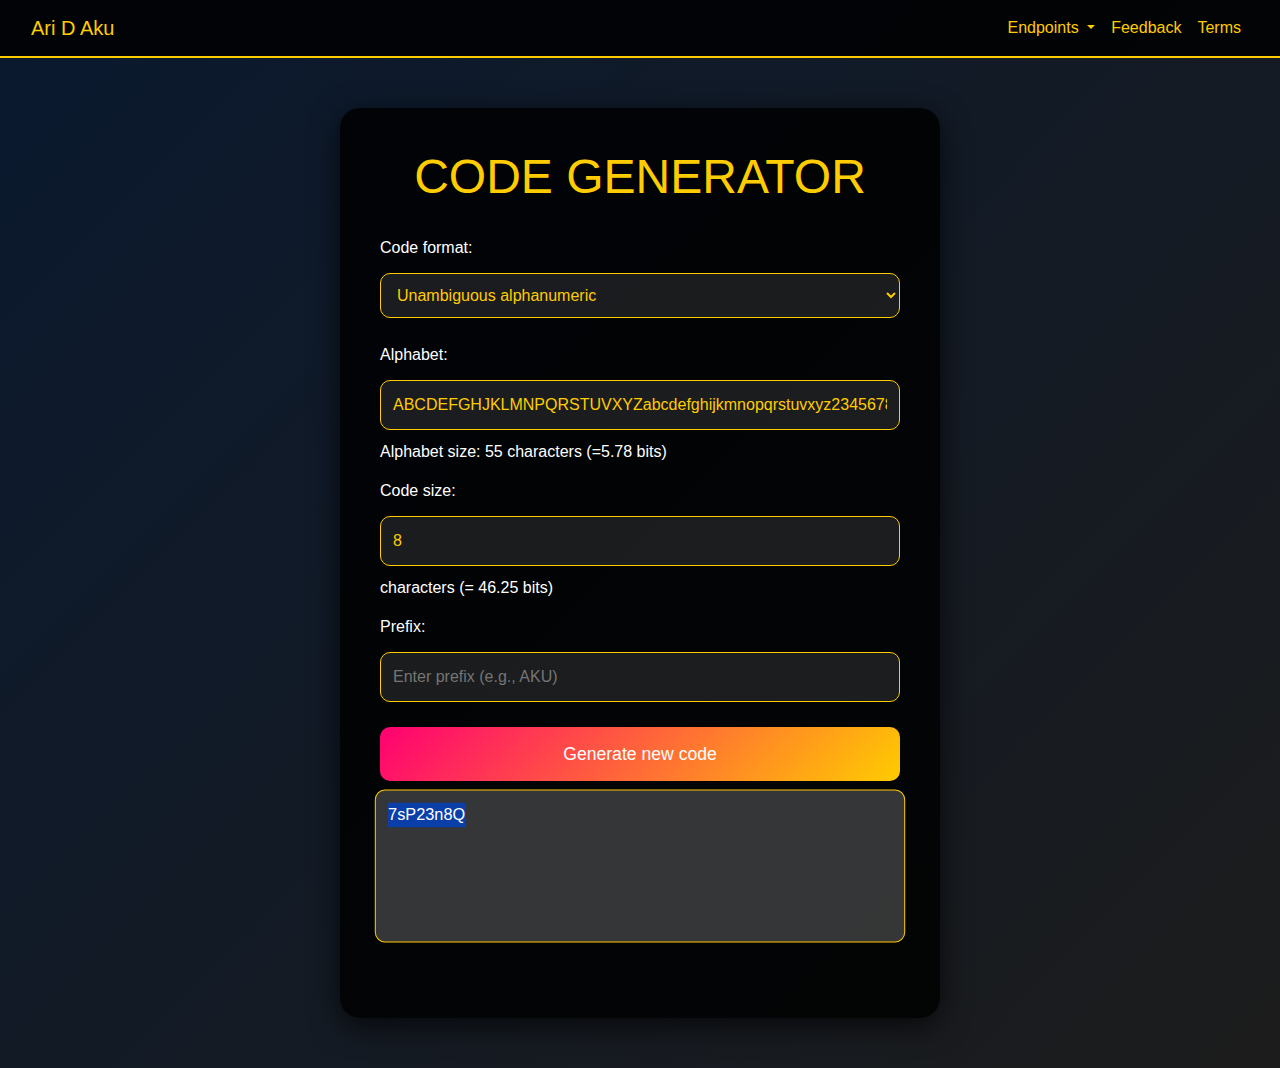
==== commit a2d9c3e7: "Update random_code_gen.html" ====
--- a/random_code_gen.html
+++ b/random_code_gen.html
@@ -153,7 +153,7 @@
             hex: '0123456789ABCDEF',
             dec: '0123456789',
             bin: '01',
-            mime64: 'ABCDEFGHIJKLMNOPQRSTUVWXYZabcdefghijklmnopqrstuvwxyz0123456789+/',
+            mime64: 'ABCDEFGHIJKLMNPQRSTUVWXYZabcdefghijklmnopqrstuvwxyz123456789+/',
             unambig_ascii: 'ABCDEFGHJKLMNPQRSTUVXYZabcdefghijkmnopqrstuvxyz23456789!#$%&*+-./:;=?@[\]{}',
             unambig_alphanum: 'ABCDEFGHJKLMNPQRSTUVXYZabcdefghijkmnopqrstuvxyz23456789'
         };
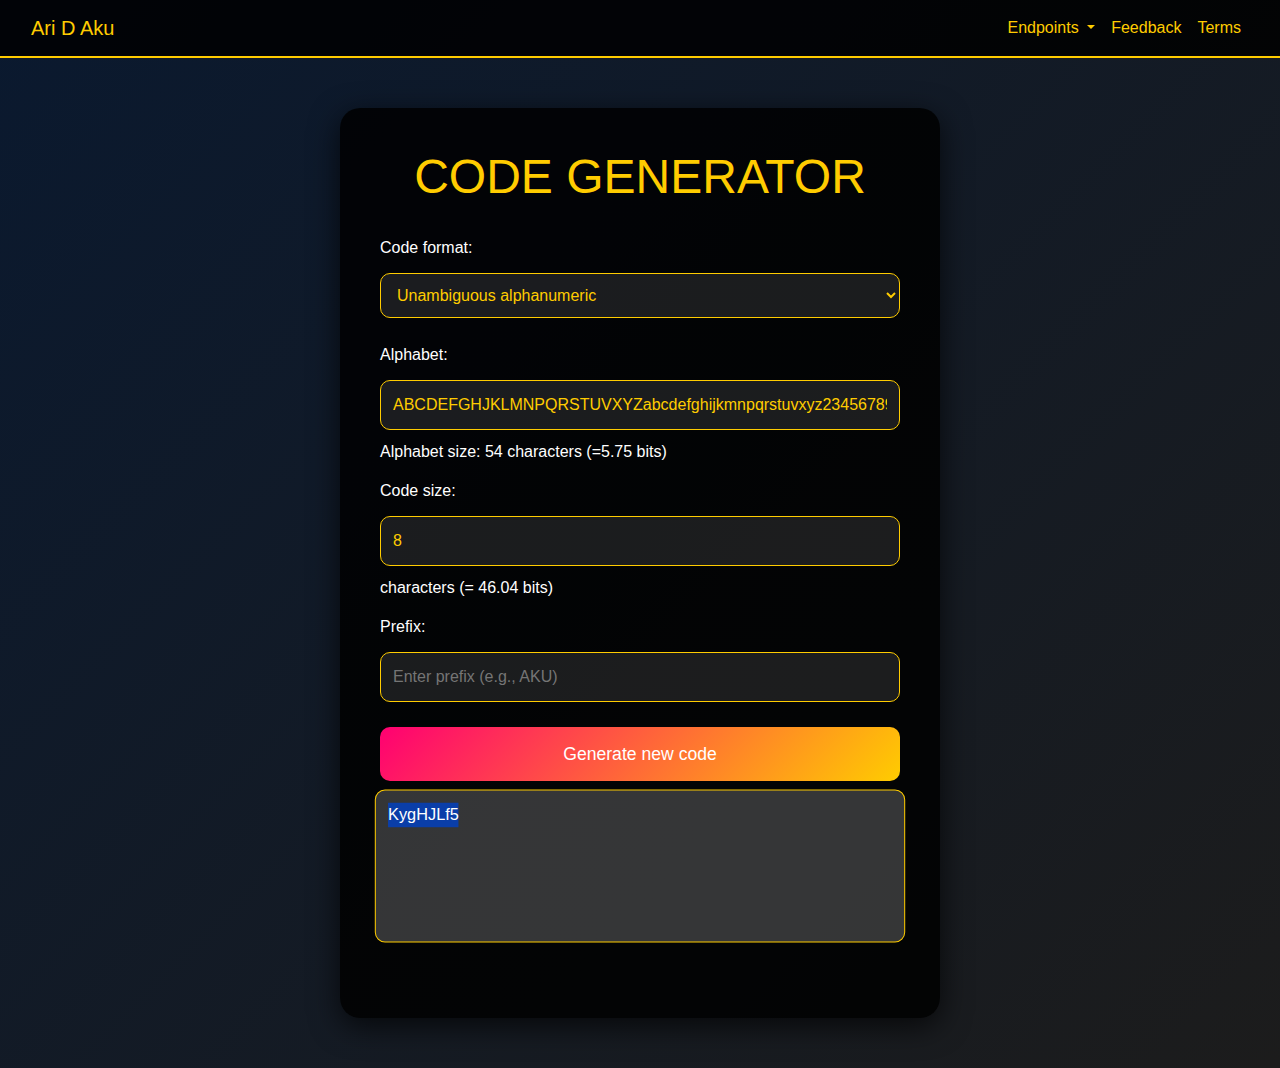
==== commit 2ddab01f: "Update random_code_gen.html" ====
--- a/random_code_gen.html
+++ b/random_code_gen.html
@@ -150,12 +150,12 @@
         var prefix_elem; // New variable for prefix input
 
         const alphabets = {
-            hex: '0123456789ABCDEF',
-            dec: '0123456789',
-            bin: '01',
-            mime64: 'ABCDEFGHIJKLMNPQRSTUVWXYZabcdefghijklmnopqrstuvwxyz123456789+/',
-            unambig_ascii: 'ABCDEFGHJKLMNPQRSTUVXYZabcdefghijkmnopqrstuvxyz23456789!#$%&*+-./:;=?@[\]{}',
-            unambig_alphanum: 'ABCDEFGHJKLMNPQRSTUVXYZabcdefghijkmnopqrstuvxyz23456789'
+            hex: '123456789ABCDEF',
+            dec: '123456789',
+            bin: '1',
+            mime64: 'ABCDEFGHIJKLMNPQRSTUVWXYZabcdefghijklmnpqrstuvwxyz123456789+/',
+            unambig_ascii: 'ABCDEFGHJKLMNPQRSTUVXYZabcdefghijkmnpqrstuvxyz23456789!#$%&*+-./:;=?@[\]{}',
+            unambig_alphanum: 'ABCDEFGHJKLMNPQRSTUVXYZabcdefghijkmnpqrstuvxyz23456789'
         };
 
         var current_alphabet_codepoints;
